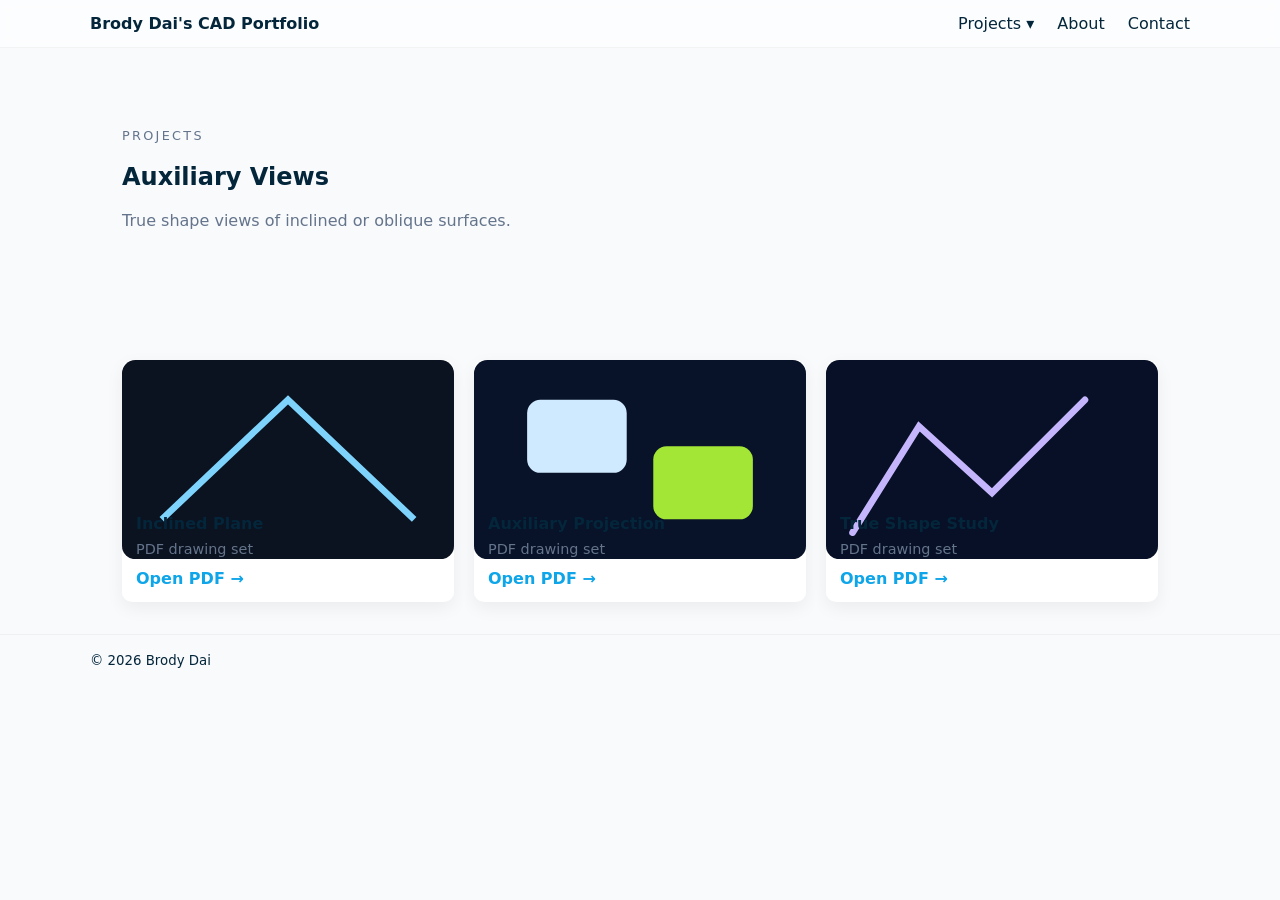
==== projects-auxiliary-views.html @ a6d6e9c6 "Add initial CAD portfolio website structure with styles, HTML pages, and placeholder PDFs - Created " ====
<!doctype html>
<html lang="en">
<head>
  <meta charset="utf-8">
  <meta name="viewport" content="width=device-width,initial-scale=1">
  <title>Auxiliary Views — Brody Dai's CAD Portfolio</title>
  <meta name="description" content="Auxiliary view drawings and CAD exercises.">
  <link rel="stylesheet" href="css/styles.css">
  <link rel="icon" href="data:;base64,iVBORw0KGgo=">
</head>
<body>
  <header class="site-header">
    <div class="container header-inner">
      <a class="brand" href="index.html">Brody Dai's CAD Portfolio</a>
      <nav class="main-nav">
        <div class="nav-dropdown">
          <button class="nav-trigger" type="button" aria-haspopup="true" aria-expanded="false">Projects ▾</button>
          <div class="dropdown-menu">
            <a href="projects.html">All Categories</a>
            <a href="projects-geometric.html">Geometric Constructions</a>
            <a href="projects-orthographic.html">Orthographic Projections</a>
            <a href="projects-section-views.html">Section Views</a>
            <a href="projects-auxiliary-views.html">Auxiliary Views</a>
          </div>
        </div>
        <a href="index.html#about">About</a>
        <a href="index.html#contact">Contact</a>
      </nav>
    </div>
  </header>

  <main>
    <section class="page-hero">
      <div class="container">
        <p class="eyebrow">Projects</p>
        <h1>Auxiliary Views</h1>
        <p class="lead muted">True shape views of inclined or oblique surfaces.</p>
      </div>
    </section>

    <section class="projects">
      <div class="container">
        <div class="grid gallery-grid">
          <article class="card">
            <div class="card-media">
              <svg viewBox="0 0 100 60" xmlns="http://www.w3.org/2000/svg" role="img">
                <rect width="100" height="60" fill="#0b1220" rx="4" />
                <path d="M12 48 L50 12 L88 48" stroke="#7dd3fc" stroke-width="2" fill="none" />
              </svg>
            </div>
            <div class="card-body">
              <h3>Inclined Plane</h3>
              <p class="muted">PDF drawing set</p>
              <a class="card-link" href="assets/projects/placeholder.pdf">Open PDF →</a>
            </div>
          </article>

          <article class="card">
            <div class="card-media">
              <svg viewBox="0 0 100 60" xmlns="http://www.w3.org/2000/svg" role="img">
                <rect width="100" height="60" fill="#081228" rx="4" />
                <rect x="16" y="12" width="30" height="22" rx="4" fill="#cfeafe" />
                <rect x="54" y="26" width="30" height="22" rx="4" fill="#a3e635" />
              </svg>
            </div>
            <div class="card-body">
              <h3>Auxiliary Projection</h3>
              <p class="muted">PDF drawing set</p>
              <a class="card-link" href="assets/projects/placeholder.pdf">Open PDF →</a>
            </div>
          </article>

          <article class="card">
            <div class="card-media">
              <svg viewBox="0 0 100 60" xmlns="http://www.w3.org/2000/svg" role="img">
                <rect width="100" height="60" fill="#071026" rx="4" />
                <path d="M8 52 L28 20 L50 40 L78 12" stroke="#c4b5fd" stroke-width="2" fill="none" stroke-linecap="round"/>
              </svg>
            </div>
            <div class="card-body">
              <h3>True Shape Study</h3>
              <p class="muted">PDF drawing set</p>
              <a class="card-link" href="assets/projects/placeholder.pdf">Open PDF →</a>
            </div>
          </article>
        </div>
      </div>
    </section>
  </main>

  <footer class="site-footer">
    <div class="container footer-inner">
      <small>© 2026 Brody Dai</small>
    </div>
  </footer>
</body>
</html>
---- css/styles.css ----
/* CAD Portfolio — minimal responsive CSS */
:root{
  --bg:#f8fafc;
  --card:#ffffff;
  --muted:#64748b;
  --accent:#0ea5e9;
  --accent-2:#7dd3fc;
  --text:#04263b;
  --radius:10px;
  --container:1100px;
}
*{box-sizing:border-box}
html,body{height:100%}
html{scroll-behavior:smooth}
body{
  margin:0;
  font-family:Inter,Segoe UI,system-ui,Roboto,Arial,Helvetica,sans-serif;
  background:var(--bg);
  color:var(--text);
  -webkit-font-smoothing:antialiased;
  -moz-osx-font-smoothing:grayscale;
}
.container{max-width:var(--container);margin:0 auto;padding:32px}
.header-inner{display:flex;align-items:center;justify-content:space-between;padding:8px 0}
.brand{font-weight:700;color:var(--text);text-decoration:none}
.main-nav a{margin-left:18px;color:var(--text);text-decoration:none;transition:color .2s ease}
.nav-dropdown{position:relative;display:inline-flex;align-items:center;margin-left:18px}
.nav-trigger{background:transparent;border:0;font:inherit;color:var(--text);cursor:pointer;transition:color .2s ease;padding:6px 0}
.dropdown-menu{position:absolute;top:calc(100% + 10px);left:-10px;min-width:220px;background:#ffffff;border:1px solid rgba(2,6,23,0.08);border-radius:10px;box-shadow:0 12px 30px rgba(2,6,23,0.12);padding:8px;display:grid;gap:4px;opacity:0;transform:translateY(8px);pointer-events:none;transition:opacity .2s ease,transform .2s ease}
.dropdown-menu a{margin:0;padding:8px 10px;border-radius:8px;color:var(--text);text-decoration:none}
.dropdown-menu a:hover{background:rgba(14,165,233,0.12)}
.nav-dropdown:focus-within .dropdown-menu,.nav-dropdown:hover .dropdown-menu{opacity:1;transform:translateY(0);pointer-events:auto}
.site-header{backdrop-filter:saturate(120%) blur(6px);background:rgba(255,255,255,0.6);border-bottom:1px solid rgba(2,6,23,0.04)}

/* Hero */
.hero{padding:64px 0;min-height:calc(100vh - 72px);display:flex;align-items:center}
.hero-inner{display:flex;gap:32px;align-items:center;width:100%}
.hero-copy{flex:1}
.hero h1{font-size:2.6rem;margin:0 0 16px}
.lead{color:var(--muted);margin:0 0 18px}
.cta-row{margin-top:8px}
.btn{display:inline-block;padding:10px 16px;border-radius:8px;text-decoration:none;border:1px solid transparent;transition:transform .2s ease,box-shadow .2s ease,background .2s ease,color .2s ease}
.btn.primary{background:var(--accent);color:white}
.btn.ghost{background:transparent;border-color:rgba(2,6,23,0.06);color:var(--text);margin-left:8px}
.hero-mockup{width:420px;flex:0 0 420px}

/* Projects */
.section-title{font-size:1.25rem;margin:0 0 12px}
.section-sub{color:var(--muted);margin:0 0 24px}
.grid{display:grid;grid-template-columns:repeat(3,1fr);gap:20px}
.card{background:var(--card);border-radius:10px;overflow:hidden;box-shadow:0 6px 18px rgba(2,6,23,0.06);display:flex;flex-direction:column;transition:transform .2s ease,box-shadow .2s ease}
.card-media{height:140px;display:block}
.card-body{padding:14px}
.card h3{margin:0 0 8px;font-size:1rem}
.card .muted{color:var(--muted);font-size:.9rem;margin:0 0 12px}
.card-link{color:var(--accent);text-decoration:none;font-weight:600}

/* About */
.about{padding:48px 0}
.about-grid{display:grid;grid-template-columns:1fr 340px;gap:28px;align-items:start}
.about-media{display:flex;justify-content:flex-end}
.about-image{width:320px;max-width:100%;border-radius:16px;overflow:hidden;box-shadow:0 14px 30px rgba(2,6,23,0.12)}
.about-image svg,.about-image img{display:block;width:100%;height:auto}
.muted{color:var(--muted)}

.resume-preview{margin-top:28px}
.resume-frame{border-radius:14px;overflow:hidden;border:1px solid rgba(2,6,23,0.08);box-shadow:0 10px 24px rgba(2,6,23,0.08)}
.resume-frame iframe{width:100%;height:520px;border:0;background:#ffffff}

/* Contact */
.contact{padding:8px 0 32px}
.contact .container{text-align:center}
.contact .section-sub{margin-bottom:10px}
.contact-info{margin:6px 0 0}
.contact-info a{color:var(--accent)}

/* Footer */
.site-footer{border-top:1px solid rgba(2,6,23,0.04);background:transparent}
.footer-inner{display:flex;align-items:center;justify-content:space-between;padding:18px 0}
.foot-nav a{margin-left:12px;color:var(--muted);text-decoration:none}

/* Page hero */
.page-hero{padding:48px 0}
.eyebrow{font-size:.8rem;text-transform:uppercase;letter-spacing:.18em;color:var(--muted);margin:0 0 8px}

/* Animations */
main > section{animation:fadeUp .6s ease both}
.hero{animation:fadeUp .6s ease both}
.hero-mockup{animation:fadeUp .8s ease both}
.btn:hover{transform:translateY(-1px);box-shadow:0 8px 18px rgba(2,6,23,0.12)}
.card:hover{transform:translateY(-4px);box-shadow:0 12px 26px rgba(2,6,23,0.12)}
.main-nav a:hover,.foot-nav a:hover{color:var(--accent)}

@keyframes fadeUp{
  from{opacity:0;transform:translateY(12px)}
  to{opacity:1;transform:translateY(0)}
}

/* Responsive */
@media (max-width:1000px){
  .hero-inner{flex-direction:column}
  .hero-mockup{width:100%;flex:auto}
  .grid{grid-template-columns:repeat(2,1fr)}
  .about-grid{grid-template-columns:1fr}
}
@media (max-width:600px){
  .grid{grid-template-columns:1fr}
  .container{padding:20px}
  .brand{font-size:.95rem}
  .hero h1{font-size:1.8rem}
}

@media (prefers-reduced-motion: reduce){
  *{animation:none !important;transition:none !important}
  html{scroll-behavior:auto}
}

/* utility */
.text-center{text-align:center}
.small{font-size:.9rem;color:var(--muted)}
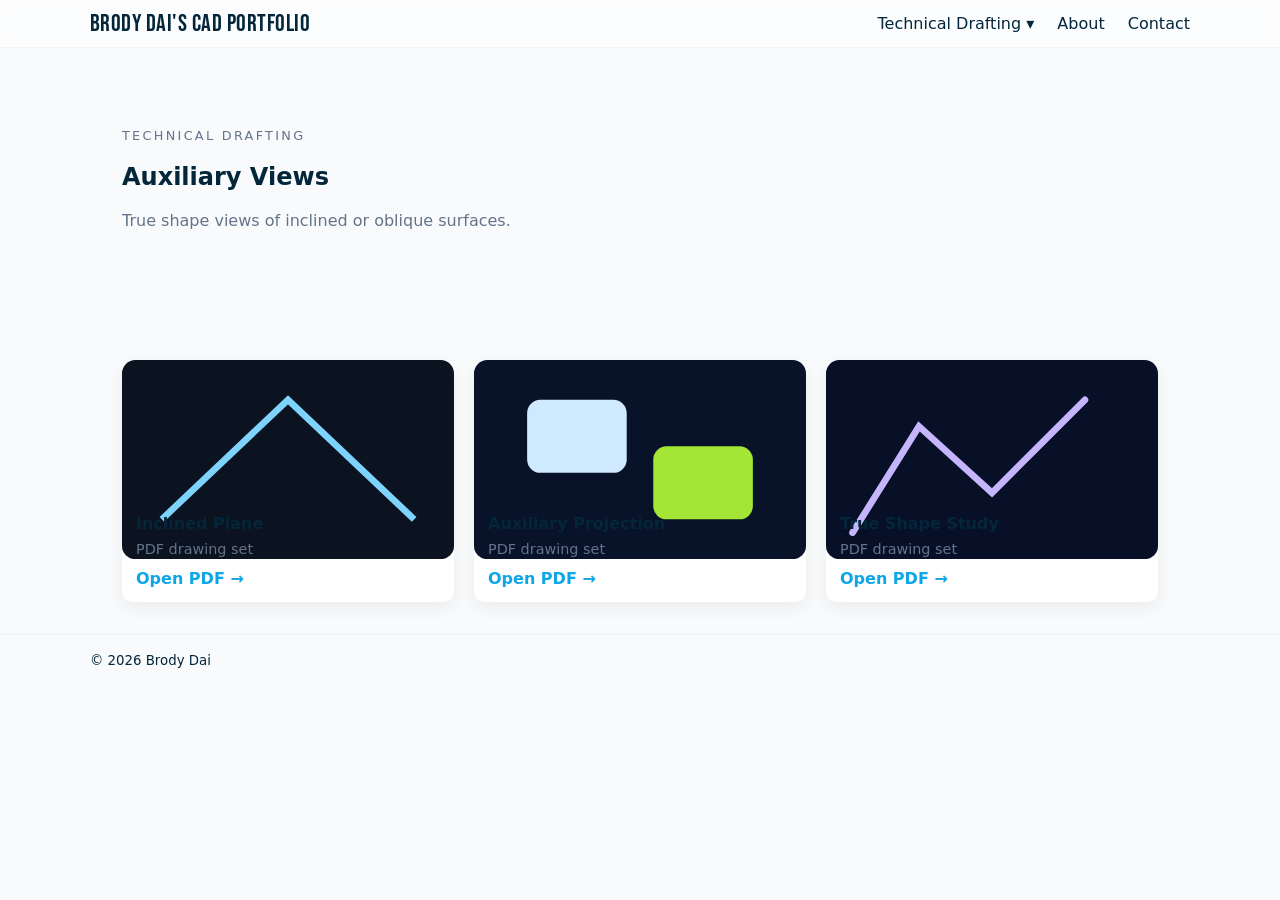
==== commit 974c47d8: "Enhance portfolio UI with Bebas Neue font, larger title, and layout improvements - Make 'Brody Dai's" ====
--- a/projects-auxiliary-views.html
+++ b/projects-auxiliary-views.html
@@ -5,6 +5,7 @@
   <meta name="viewport" content="width=device-width,initial-scale=1">
   <title>Auxiliary Views — Brody Dai's CAD Portfolio</title>
   <meta name="description" content="Auxiliary view drawings and CAD exercises.">
+  <link rel="stylesheet" href="https://fonts.googleapis.com/css2?family=Bebas+Neue&display=swap">
   <link rel="stylesheet" href="css/styles.css">
   <link rel="icon" href="data:;base64,iVBORw0KGgo=">
 </head>
@@ -14,7 +15,7 @@
       <a class="brand" href="index.html">Brody Dai's CAD Portfolio</a>
       <nav class="main-nav">
         <div class="nav-dropdown">
-          <button class="nav-trigger" type="button" aria-haspopup="true" aria-expanded="false">Projects ▾</button>
+          <button class="nav-trigger" type="button" aria-haspopup="true" aria-expanded="false">Technical Drafting ▾</button>
           <div class="dropdown-menu">
             <a href="projects.html">All Categories</a>
             <a href="projects-geometric.html">Geometric Constructions</a>
@@ -32,7 +33,7 @@
   <main>
     <section class="page-hero">
       <div class="container">
-        <p class="eyebrow">Projects</p>
+        <p class="eyebrow">Technical Drafting</p>
         <h1>Auxiliary Views</h1>
         <p class="lead muted">True shape views of inclined or oblique surfaces.</p>
       </div>
@@ -94,4 +95,4 @@
     </div>
   </footer>
 </body>
-</html>+</html>
--- a/css/styles.css
+++ b/css/styles.css
@@ -6,6 +6,7 @@
   --accent:#0ea5e9;
   --accent-2:#7dd3fc;
   --text:#04263b;
+  --display-font:"Bebas Neue",Inter,Segoe UI,system-ui,Roboto,Arial,Helvetica,sans-serif;
   --radius:10px;
   --container:1100px;
 }
@@ -22,21 +23,21 @@
 }
 .container{max-width:var(--container);margin:0 auto;padding:32px}
 .header-inner{display:flex;align-items:center;justify-content:space-between;padding:8px 0}
-.brand{font-weight:700;color:var(--text);text-decoration:none}
+.brand{font-weight:400;font-size:1.5rem;letter-spacing:.02em;font-family:var(--display-font);color:var(--text);text-decoration:none}
 .main-nav a{margin-left:18px;color:var(--text);text-decoration:none;transition:color .2s ease}
 .nav-dropdown{position:relative;display:inline-flex;align-items:center;margin-left:18px}
 .nav-trigger{background:transparent;border:0;font:inherit;color:var(--text);cursor:pointer;transition:color .2s ease;padding:6px 0}
-.dropdown-menu{position:absolute;top:calc(100% + 10px);left:-10px;min-width:220px;background:#ffffff;border:1px solid rgba(2,6,23,0.08);border-radius:10px;box-shadow:0 12px 30px rgba(2,6,23,0.12);padding:8px;display:grid;gap:4px;opacity:0;transform:translateY(8px);pointer-events:none;transition:opacity .2s ease,transform .2s ease}
+.dropdown-menu{position:absolute;top:calc(100% + 10px);left:-10px;min-width:220px;background:#ffffff;border:1px solid rgba(2,6,23,0.08);border-radius:10px;box-shadow:0 12px 30px rgba(2,6,23,0.12);padding:8px;display:grid;gap:4px;opacity:0;transform:translateY(8px);pointer-events:none;transition:opacity .2s ease,transform .2s ease;z-index:20}
 .dropdown-menu a{margin:0;padding:8px 10px;border-radius:8px;color:var(--text);text-decoration:none}
 .dropdown-menu a:hover{background:rgba(14,165,233,0.12)}
 .nav-dropdown:focus-within .dropdown-menu,.nav-dropdown:hover .dropdown-menu{opacity:1;transform:translateY(0);pointer-events:auto}
-.site-header{backdrop-filter:saturate(120%) blur(6px);background:rgba(255,255,255,0.6);border-bottom:1px solid rgba(2,6,23,0.04)}
+.site-header{position:relative;z-index:10;backdrop-filter:saturate(120%) blur(6px);background:rgba(255,255,255,0.6);border-bottom:1px solid rgba(2,6,23,0.04)}
 
 /* Hero */
 .hero{padding:64px 0;min-height:calc(100vh - 72px);display:flex;align-items:center}
 .hero-inner{display:flex;gap:32px;align-items:center;width:100%}
 .hero-copy{flex:1}
-.hero h1{font-size:2.6rem;margin:0 0 16px}
+.hero h1{font-size:3.6rem;font-family:var(--display-font);font-weight:400;letter-spacing:.02em;margin:0 0 16px}
 .lead{color:var(--muted);margin:0 0 18px}
 .cta-row{margin-top:8px}
 .btn{display:inline-block;padding:10px 16px;border-radius:8px;text-decoration:none;border:1px solid transparent;transition:transform .2s ease,box-shadow .2s ease,background .2s ease,color .2s ease}
@@ -106,8 +107,8 @@
 @media (max-width:600px){
   .grid{grid-template-columns:1fr}
   .container{padding:20px}
-  .brand{font-size:.95rem}
-  .hero h1{font-size:1.8rem}
+  .brand{font-size:1.1rem}
+  .hero h1{font-size:2.4rem}
 }
 
 @media (prefers-reduced-motion: reduce){
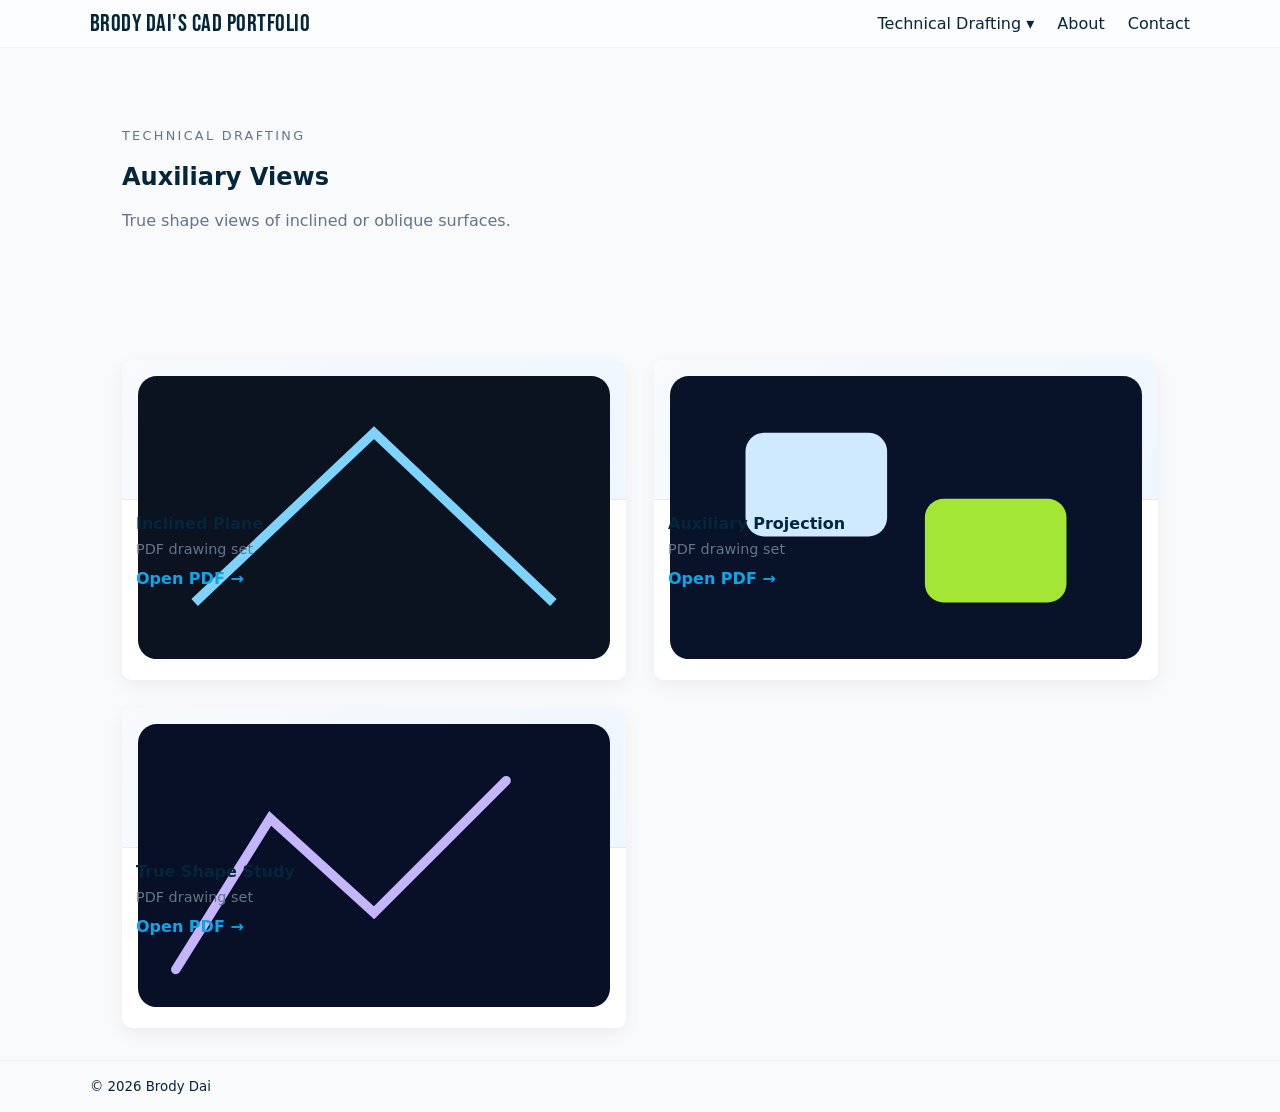
==== commit b3e78179: "Refactor navigation links to use anchor tags and enhance project card layouts with media previews" ====
--- a/projects-auxiliary-views.html
+++ b/projects-auxiliary-views.html
@@ -15,7 +15,7 @@
       <a class="brand" href="index.html">Brody Dai's CAD Portfolio</a>
       <nav class="main-nav">
         <div class="nav-dropdown">
-          <button class="nav-trigger" type="button" aria-haspopup="true" aria-expanded="false">Technical Drafting ▾</button>
+          <a class="nav-trigger" href="projects.html" aria-haspopup="true" aria-expanded="false">Technical Drafting ▾</a>
           <div class="dropdown-menu">
             <a href="projects.html">All Categories</a>
             <a href="projects-geometric.html">Geometric Constructions</a>
--- a/css/styles.css
+++ b/css/styles.css
@@ -27,11 +27,20 @@
 .main-nav a{margin-left:18px;color:var(--text);text-decoration:none;transition:color .2s ease}
 .nav-dropdown{position:relative;display:inline-flex;align-items:center;margin-left:18px}
 .nav-trigger{background:transparent;border:0;font:inherit;color:var(--text);cursor:pointer;transition:color .2s ease;padding:6px 0}
-.dropdown-menu{position:absolute;top:calc(100% + 10px);left:-10px;min-width:220px;background:#ffffff;border:1px solid rgba(2,6,23,0.08);border-radius:10px;box-shadow:0 12px 30px rgba(2,6,23,0.12);padding:8px;display:grid;gap:4px;opacity:0;transform:translateY(8px);pointer-events:none;transition:opacity .2s ease,transform .2s ease;z-index:20}
+.nav-dropdown .nav-trigger{margin-left:0;text-decoration:none;display:inline-flex;align-items:center}
+.dropdown-menu{position:absolute;top:calc(100% + 10px);left:-10px;min-width:220px;background:#ffffff;border:1px solid rgba(2,6,23,0.08);border-radius:10px;box-shadow:0 12px 30px rgba(2,6,23,0.12);padding:8px;display:grid;gap:6px;opacity:0;transform:translateY(8px);pointer-events:none;transition:opacity .18s ease,transform .18s ease;z-index:3000}
 .dropdown-menu a{margin:0;padding:8px 10px;border-radius:8px;color:var(--text);text-decoration:none}
 .dropdown-menu a:hover{background:rgba(14,165,233,0.12)}
 .nav-dropdown:focus-within .dropdown-menu,.nav-dropdown:hover .dropdown-menu{opacity:1;transform:translateY(0);pointer-events:auto}
-.site-header{position:relative;z-index:10;backdrop-filter:saturate(120%) blur(6px);background:rgba(255,255,255,0.6);border-bottom:1px solid rgba(2,6,23,0.04)}
+.nav-dropdown .dropdown-menu a{display:block}
+.site-header{position:relative;z-index:2000;backdrop-filter:saturate(120%) blur(6px);background:rgba(255,255,255,0.6);border-bottom:1px solid rgba(2,6,23,0.04)}
+
+/* Projects page larger cards + gallery preview */
+.projects .grid{grid-template-columns:repeat(2,1fr);gap:28px}
+.projects .card{min-height:320px}
+.projects .card-media{padding:16px;background:linear-gradient(135deg,#f8fafc,#eef6ff);border-bottom:1px solid rgba(2,6,23,0.06)}
+.projects .thumbs{display:grid;grid-template-columns:repeat(3,1fr);gap:10px}
+.projects .thumbs svg{width:100%;height:80px;border-radius:8px;display:block}
 
 /* Hero */
 .hero{padding:64px 0;min-height:calc(100vh - 72px);display:flex;align-items:center}
@@ -102,6 +111,7 @@
   .hero-inner{flex-direction:column}
   .hero-mockup{width:100%;flex:auto}
   .grid{grid-template-columns:repeat(2,1fr)}
+  .projects .grid{grid-template-columns:1fr}
   .about-grid{grid-template-columns:1fr}
 }
 @media (max-width:600px){
